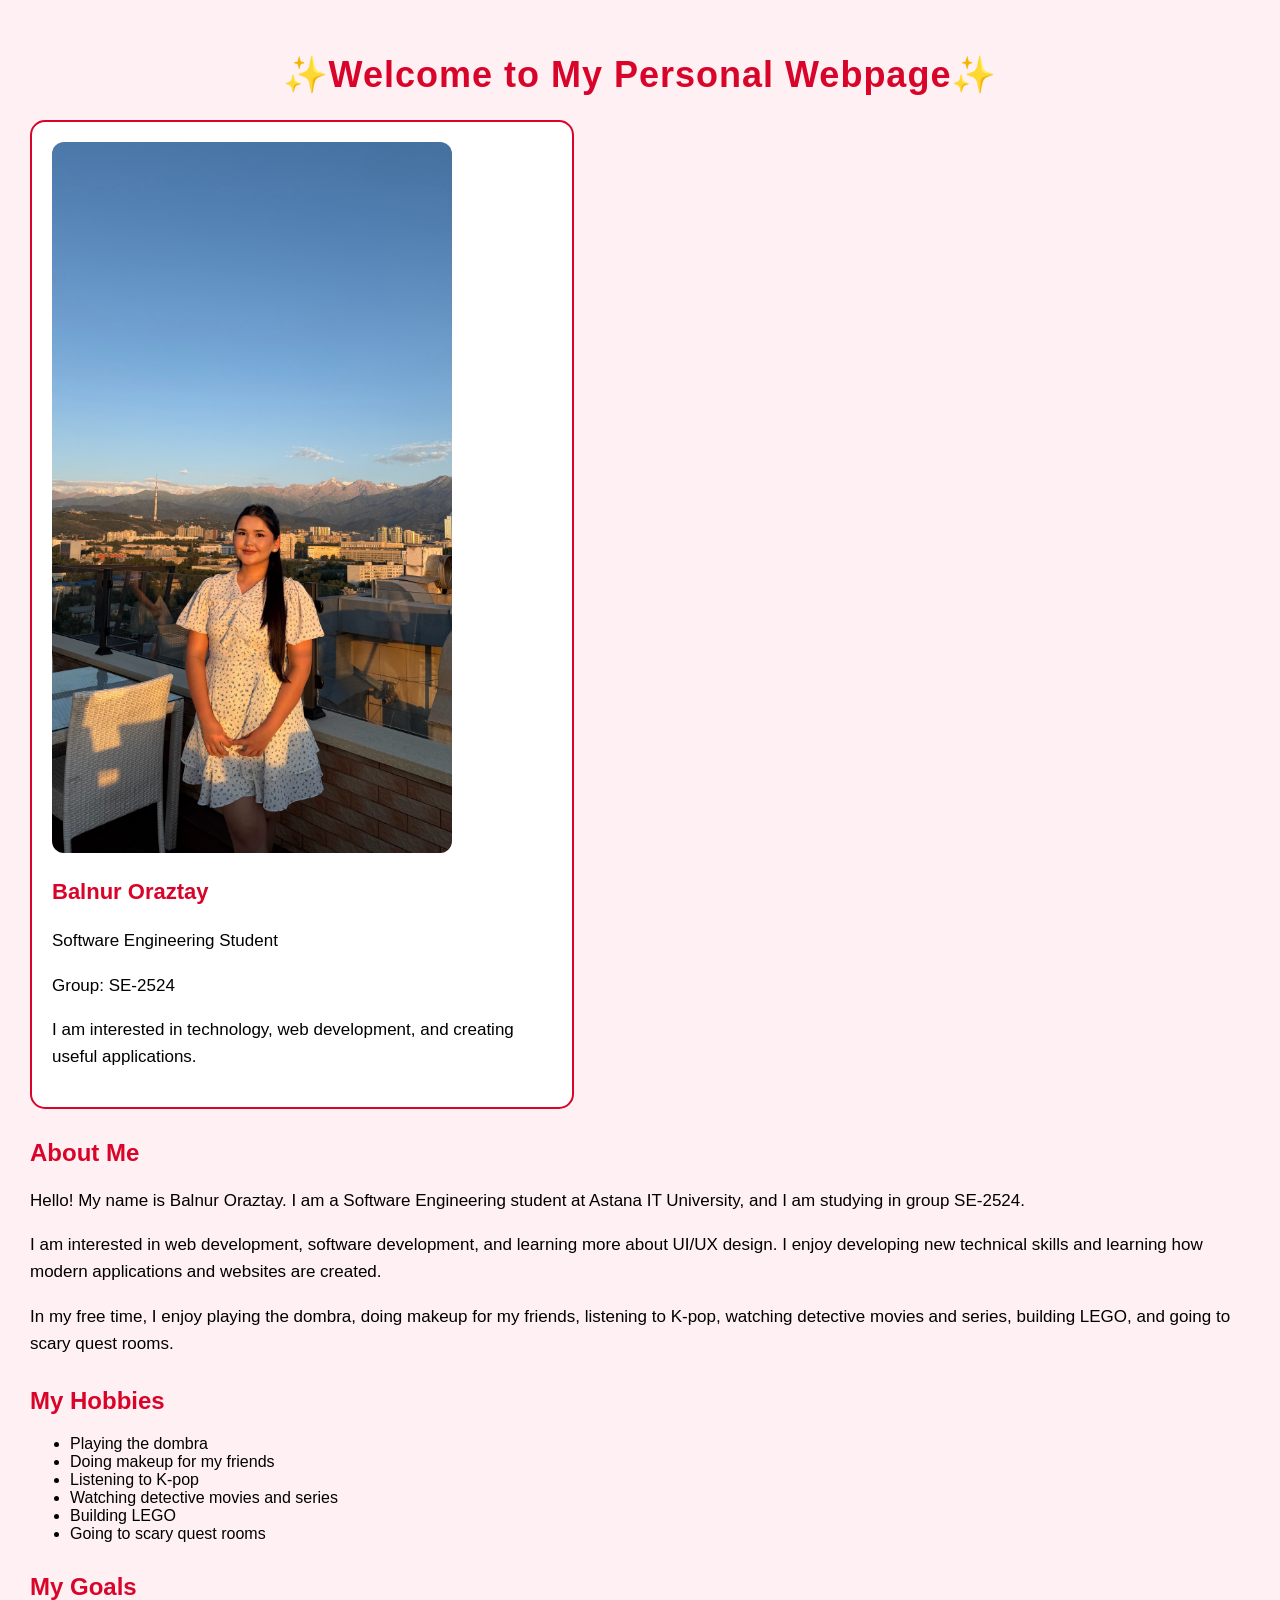
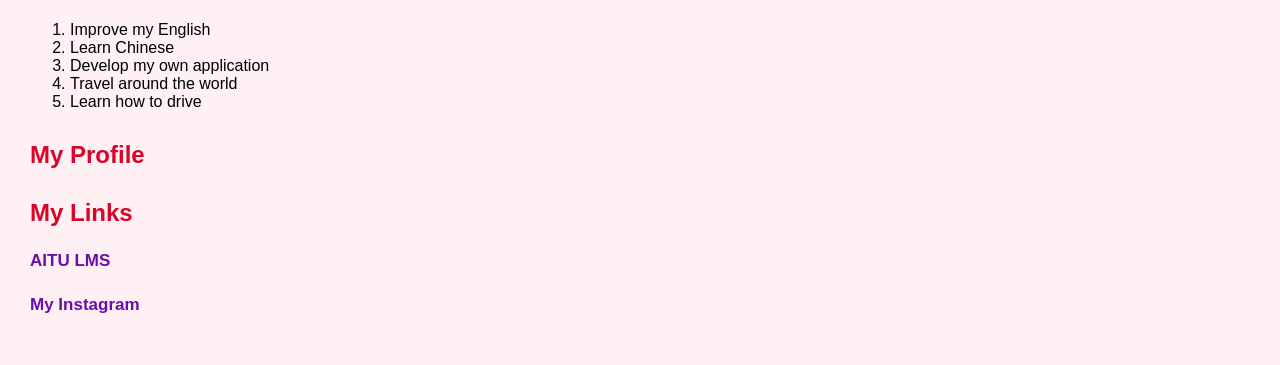
==== index.html @ 01aac9cb "Complete frontend assignment tasks 1-4" ====
<!DOCTYPE html>
<html lang="en">
<head>
    <meta charset="UTF-8">
    <meta name="viewport" content="width=device-width, initial-scale=1.0">
    <title>My personal webpage </title>
    <link rel="stylesheet" href="styles.css">
</head>
<body>

    <h1 id="main-title">✨Welcome to My Personal Webpage✨</h1>

    <div class="profile-card">
    <img src="profile.jpg" alt="Photo of Balnur Oraztay">

    <h3>Balnur Oraztay</h3>
    <p>Software Engineering Student</p>
    <p>Group: SE-2524</p>
    <p>
        I am interested in technology, web development,
        and creating useful applications.
    </p>
</div>

    <h2>About Me</h2>

    <p>
        Hello! My name is Balnur Oraztay. I am a Software Engineering student
        at Astana IT University, and I am studying in group SE-2524.
    </p>

    <p>
        I am interested in web development, software development, and learning
        more about UI/UX design. I enjoy developing new technical skills and
        learning how modern applications and websites are created.
    </p>

    <p>
        In my free time, I enjoy playing the dombra, doing makeup for my friends,
        listening to K-pop, watching detective movies and series, building LEGO,
        and going to scary quest rooms.
    </p>

    <h2>My Hobbies</h2>

    <ul>
        <li>Playing the dombra</li>
        <li>Doing makeup for my friends</li>
        <li>Listening to K-pop</li>
        <li>Watching detective movies and series</li>
        <li>Building LEGO</li>
        <li>Going to scary quest rooms</li>
    </ul>

    <h2>My Goals</h2>

    <ol>
        <li>Improve my English</li>
        <li>Learn Chinese</li>
        <li>Develop my own application</li>
        <li>Travel around the world</li>
        <li>Learn how to drive</li>
        
    </ol>
    <h2>My Profile</h2>


    <h2>My Links</h2>

<p>
    <a href="https://lms.astanait.edu.kz/login/index.php" target="_blank">AITU LMS</a>
</p>

<p>
    <a href="https://www.instagram.com/oraztai_b/" target="_blank">My Instagram</a>
</p>
</body>
</html>
---- styles.css ----
body {
    background-color: #fff0f3;
    font-family: Arial, sans-serif;
    color: #000000;
    margin: 0;
    padding: 30px;
}

h1 {
    text-align: center;
    color: #d90429;
    font-size: 36px;
}

h2 {
    color: #d90429;
    margin-top: 30px;
}

p {
    font-size: 17px;
    line-height: 1.6;
}

img {
    max-width: 250px;
    width: 100%;
    height: auto;
    border-radius: 15px;
}

.profile-card {
    background-color: white;
    width: 500px;
    padding: 20px;
    margin-top: 15px;
    border: 2px solid #d90429;
    border-radius: 15px;
}

.profile-card img {
    max-width: 80%;
    border-radius: 12px;
}

.profile-card h3 {
    font-size: 22px;
    color: #d90429;
}
#main-title {
    letter-spacing: 1px;
}

a {
    color: #6a0dad;
    text-decoration: none;
    font-weight: bold;
}

a:hover {
    color: #e63946;
    text-decoration: underline;
}
@media (max-width: 600px) {
    body {
        padding: 15px;
    }

    h1 {
        font-size: 28px;
    }

    .profile-card {
        width: auto;
    }
}
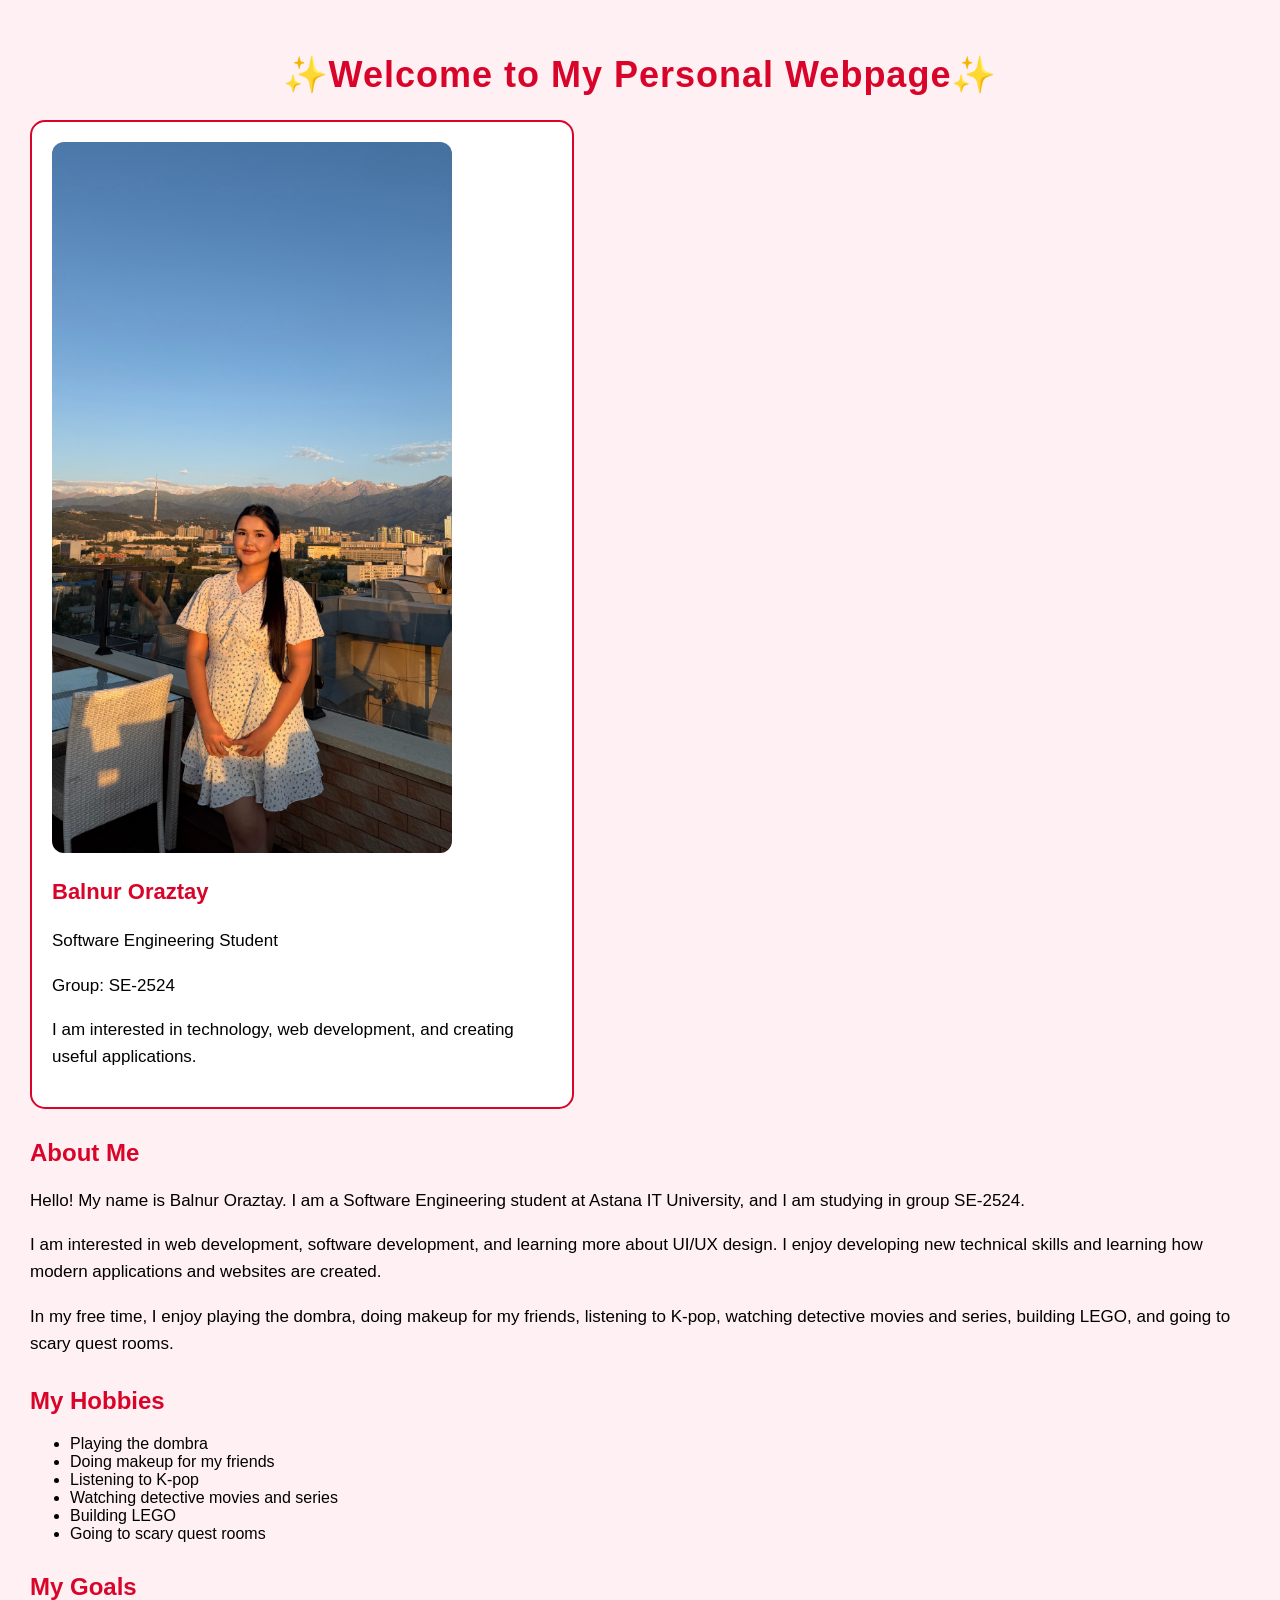
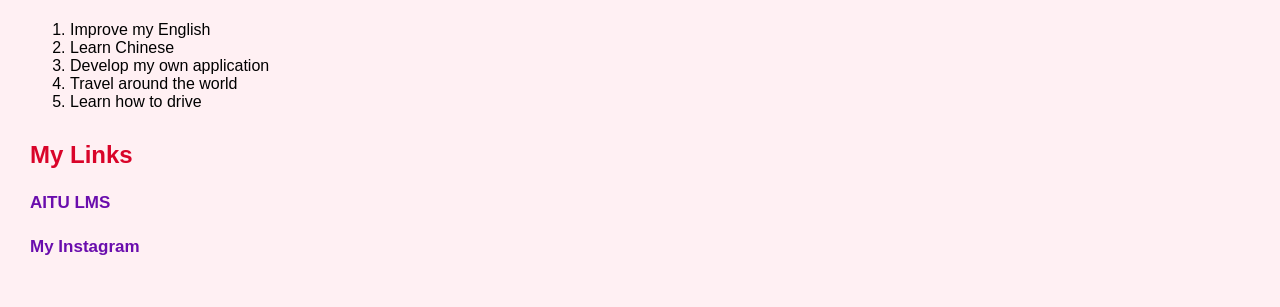
==== commit 46843242: "Fix tasks 1 and 3" ====
--- a/index.html
+++ b/index.html
@@ -62,7 +62,6 @@
         <li>Learn how to drive</li>
         
     </ol>
-    <h2>My Profile</h2>
 
 
     <h2>My Links</h2>
